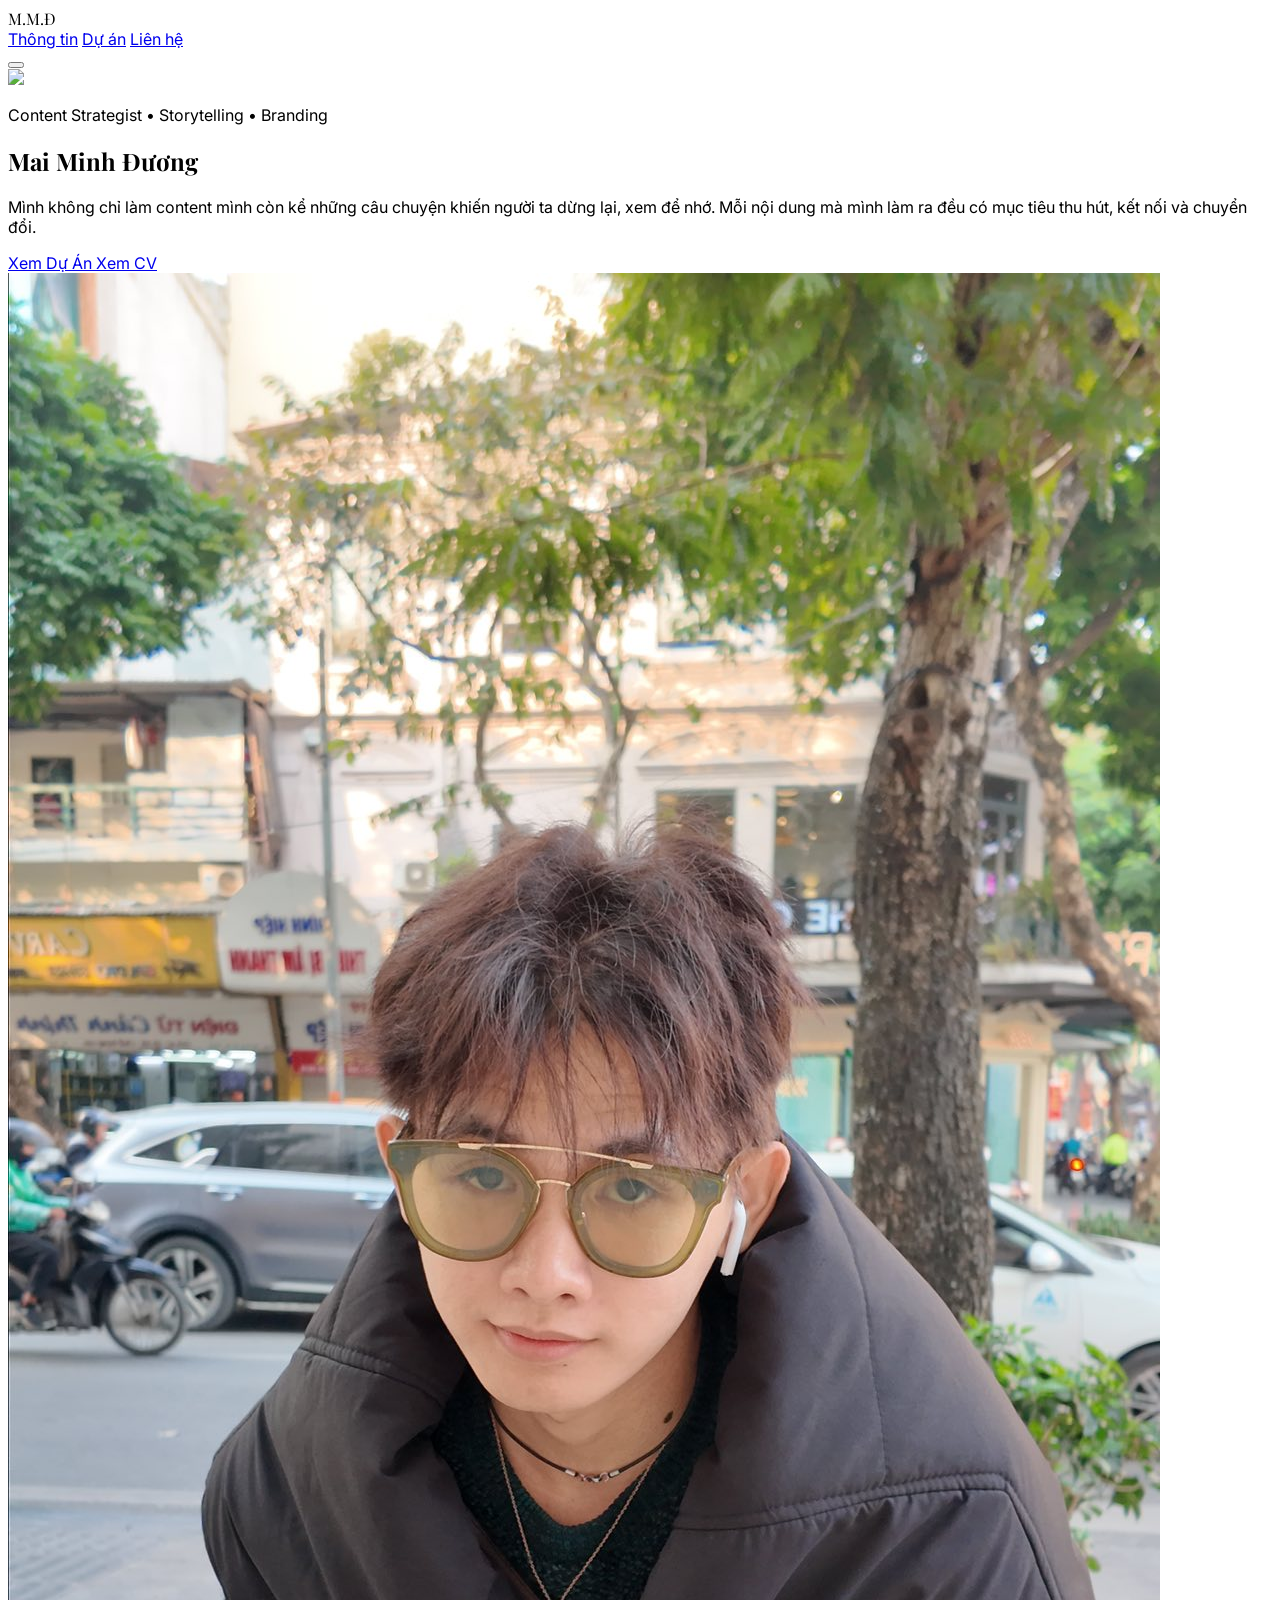
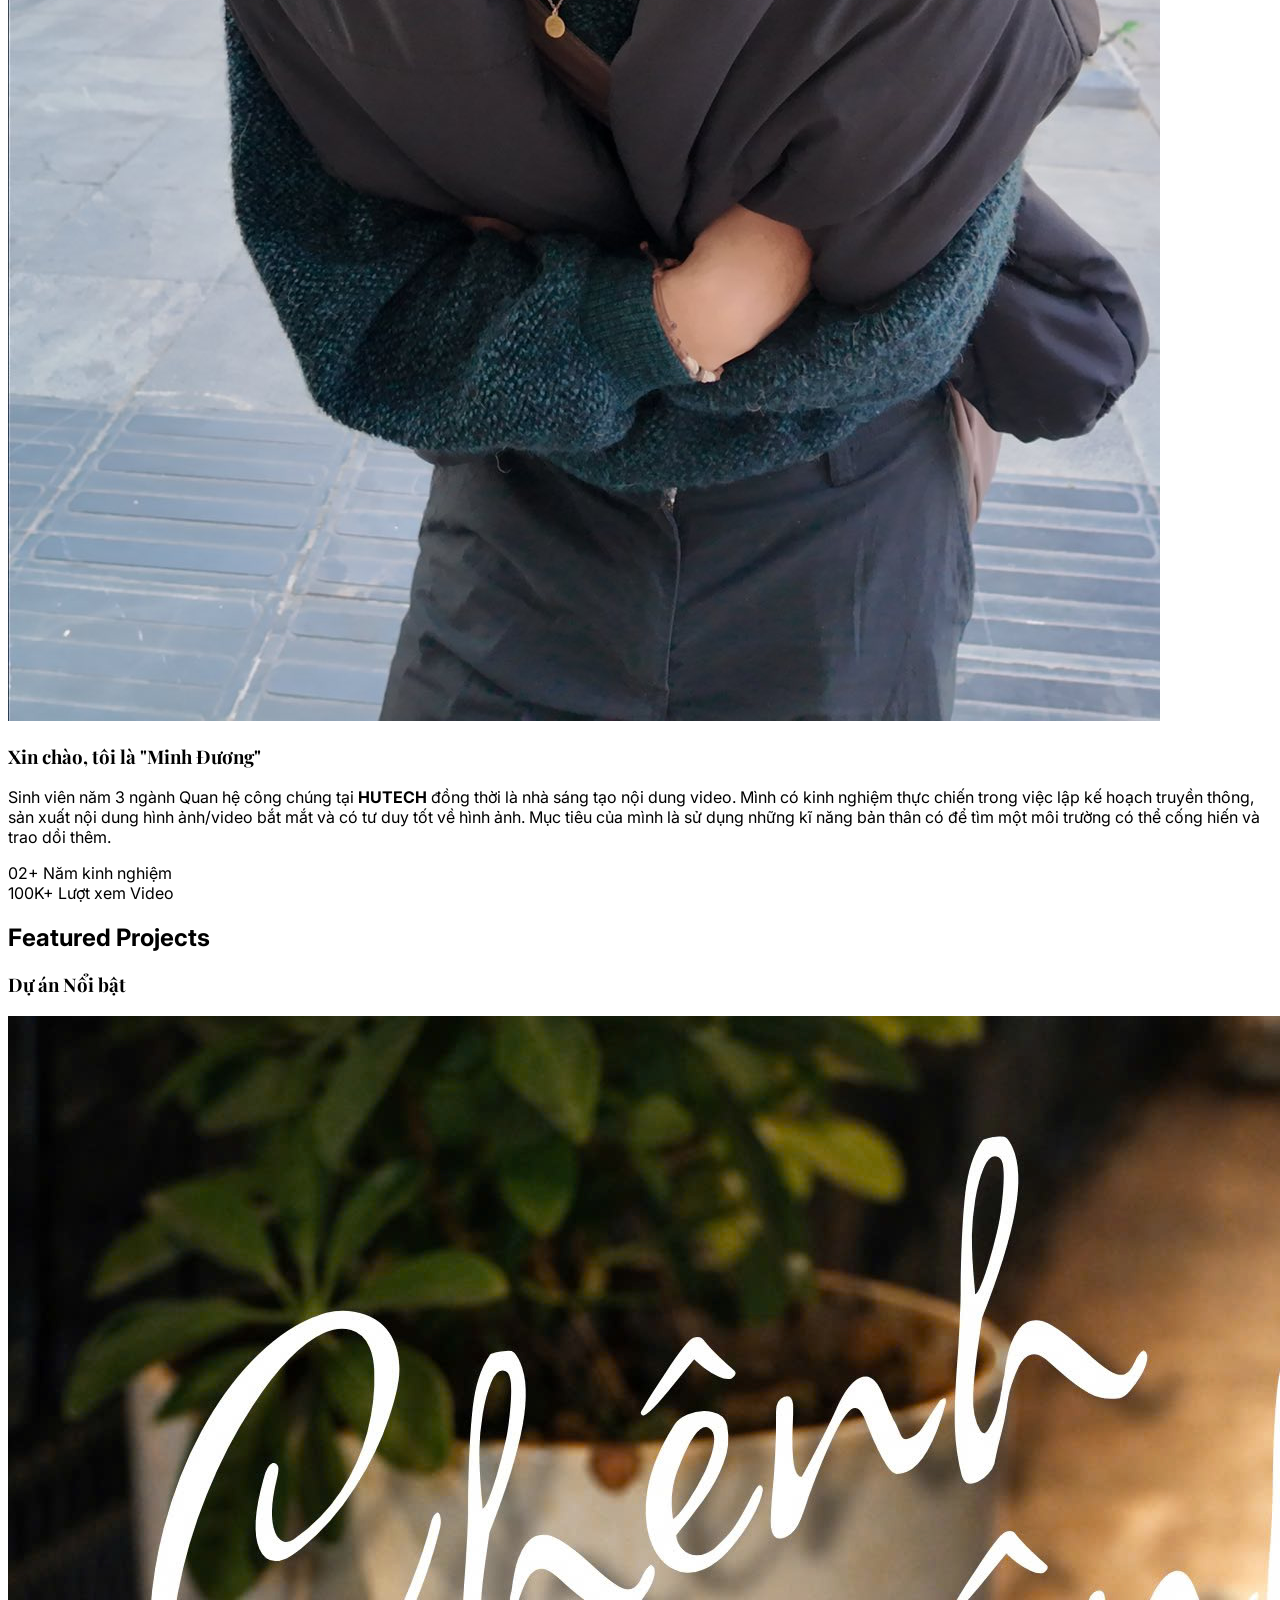
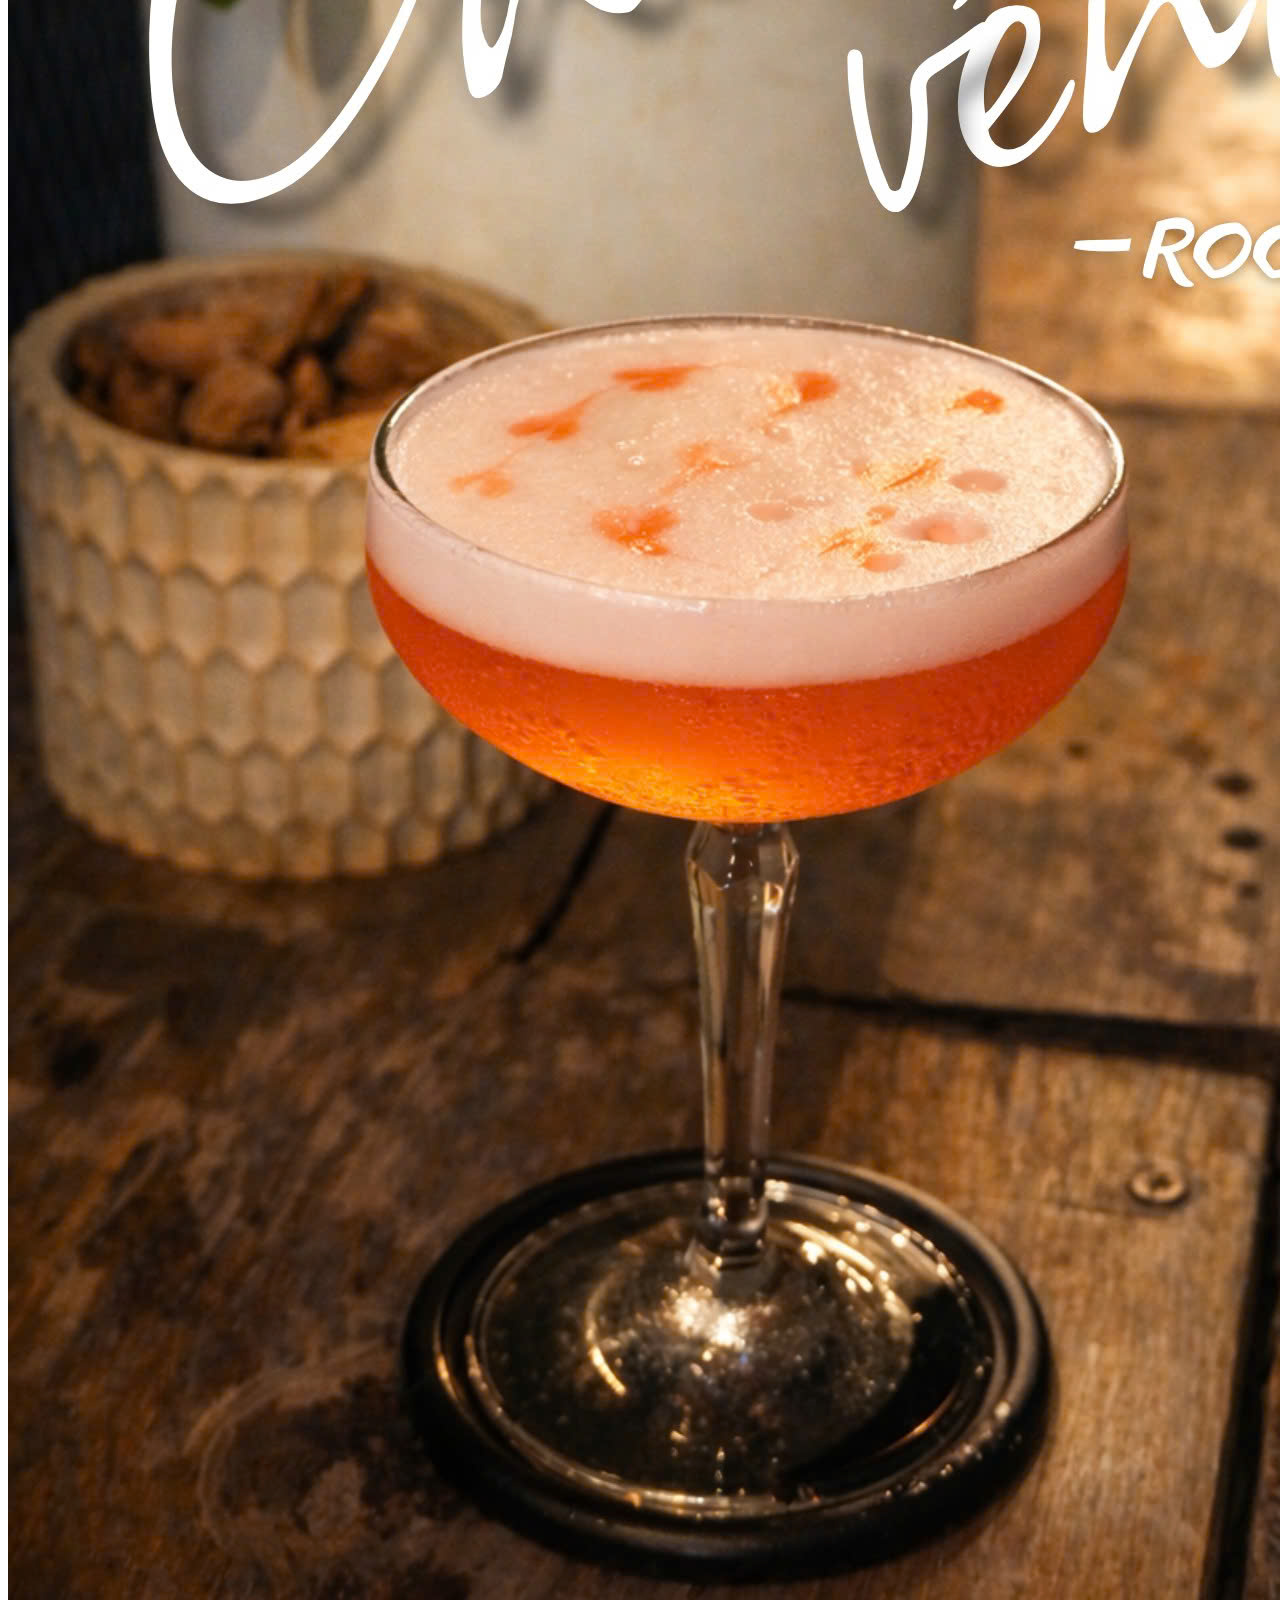
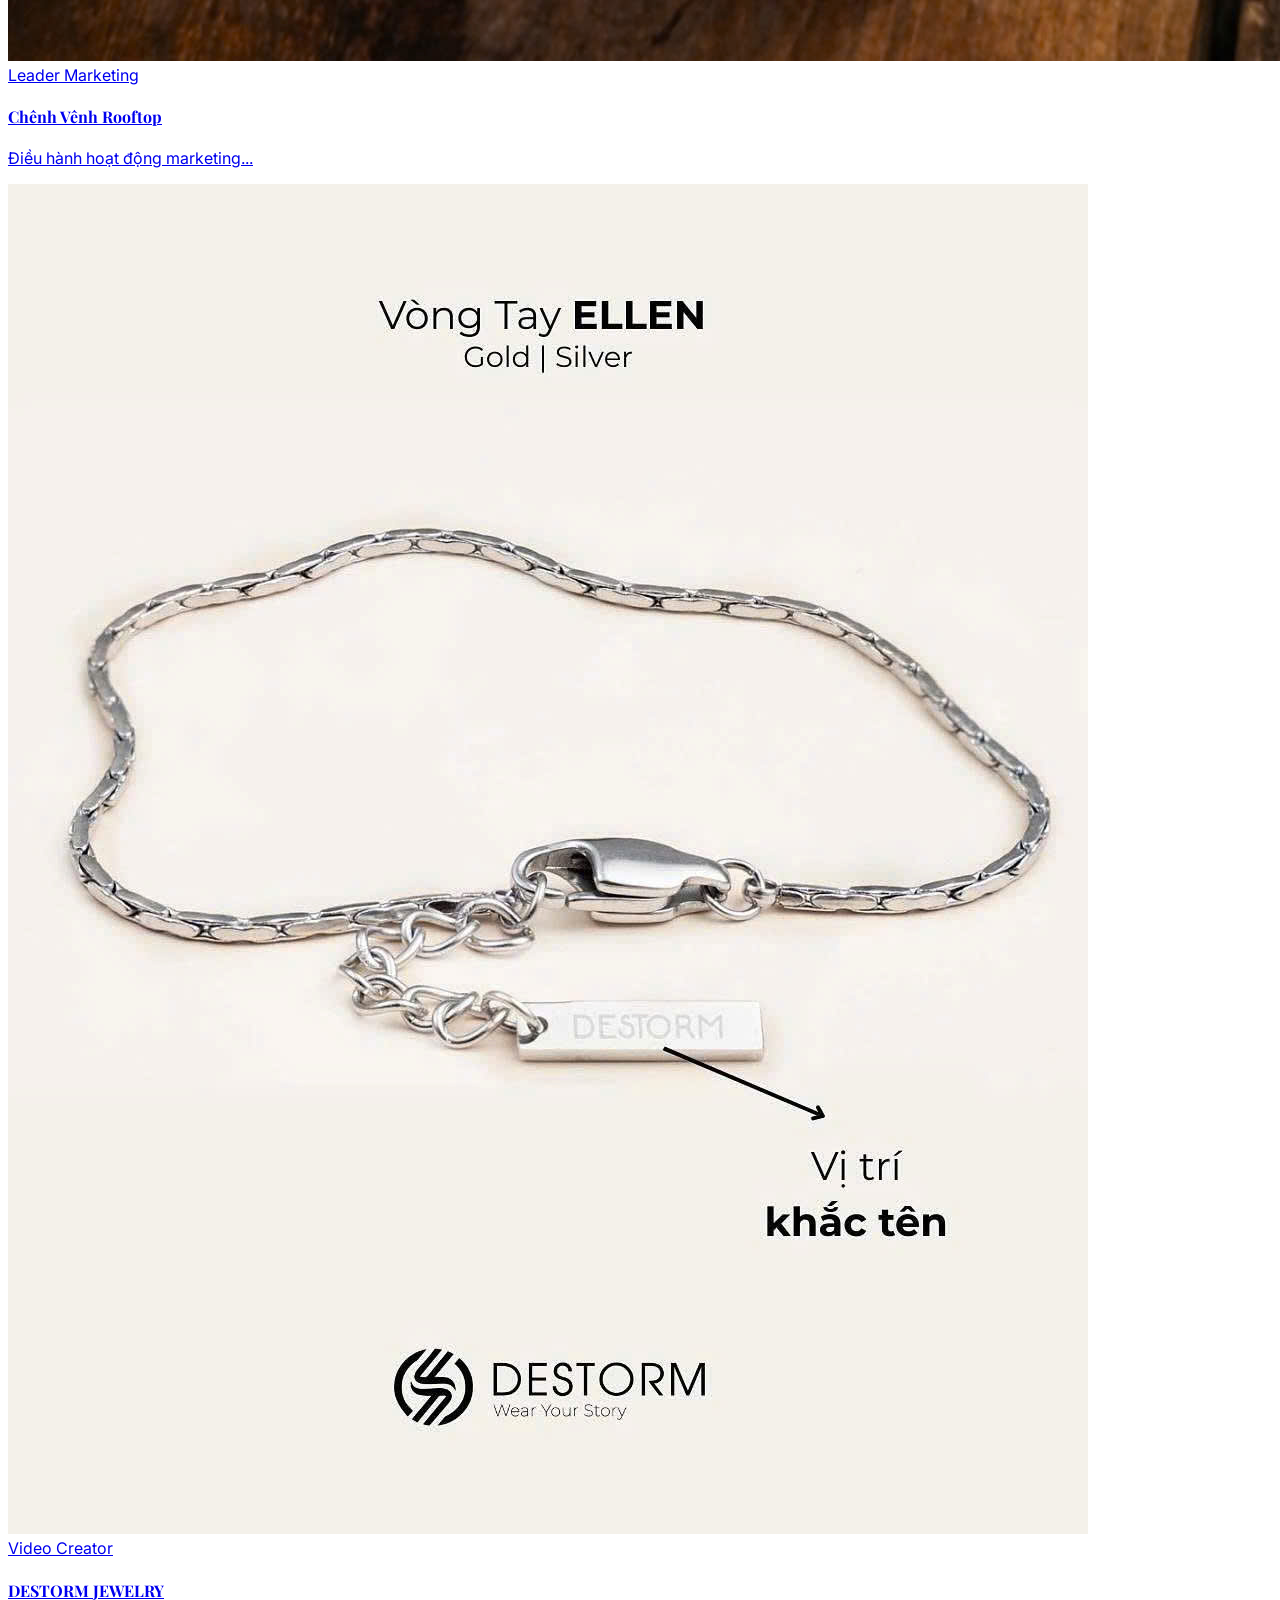
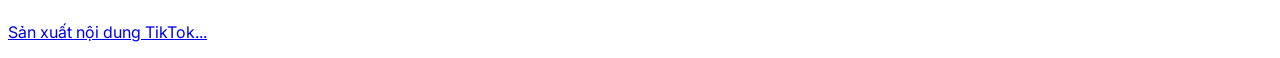
==== HTML/index.html @ 14e282f4 "Cap nhat cau truc portfolio" ====
<!DOCTYPE html>
<html lang="vi" class="scroll-smooth">
<head>
    <meta charset="UTF-8">
    <meta name="viewport" content="width=device-width, initial-scale=1.0">
    <title>
        Mai Minh Đương | Content Creator Portfolio
    </title>
    <link rel="icon" href="Untitled.png" type="image/x-icon">
    </title>
    <script src="https://cdn.tailwindcss.com"></script>
    <link href="https://fonts.googleapis.com/css2?family=Inter:wght@300;400…0&family=Playfair+Display:ital,wght@0,700;1,700&display=swap" rel="stylesheet">
    <script src="https://unpkg.com/lucide@latest"></script>
    <style>
        body { font-family: 'Inter', sans-serif; }
        .font-cinematic { font-family: 'Playfair Display', serif; }
        
        .glass-card {
            background: rgba(255, 255, 255, 0.03);
            backdrop-filter: blur(10px);
            border: 1px solid rgba(255, 255, 255, 0.1);
        }
        
        .project-card:hover .project-overlay { opacity: 1; }
        .project-card:hover img { transform: scale(1.05); }

        .ai-shimmer {
            background: linear-gradient(90deg, #facc15, #fef08a, #facc15);
            background-size: 200% auto;
            animation: shimmer 2s linear infinite;
        }

        @keyframes shimmer {
            to { background-position: 200% center; }
        }

        /* Custom scrollbar */
        ::-webkit-scrollbar { width: 6px; }
        ::-webkit-scrollbar-track { background: #0f172a; }
        ::-webkit-scrollbar-thumb { background: #334155; border-radius: 10px; }

        .dot-flashing {
            position: relative;
            width: 6px;
            height: 6px;
            border-radius: 5px;
            background-color: #facc15;
            color: #facc15;
            animation: dot-flashing 1s infinite linear alternate;
            animation-delay: 0.5s;
        }
        .dot-flashing::before, .dot-flashing::after {
            content: "";
            display: inline-block;
            position: absolute;
            top: 0;
        }
        .dot-flashing::before {
            left: -12px;
            width: 6px;
            height: 6px;
            border-radius: 5px;
            background-color: #facc15;
            color: #facc15;
            animation: dot-flashing 1s infinite alternate;
            animation-delay: 0s;
        }
        .dot-flashing::after {
            left: 12px;
            width: 6px;
            height: 6px;
            border-radius: 5px;
            background-color: #facc15;
            color: #facc15;
            animation: dot-flashing 1s infinite alternate;
            animation-delay: 1s;
        }
        @keyframes dot-flashing {
            0% { background-color: #facc15; }
            50%, 100% { background-color: rgba(250, 204, 21, 0.2); }
        }
    </style>
</head>
<body class="bg-[#0b0c10] text-gray-200 antialiased overflow-x-hidden">

    <!-- Navigation -->
<nav class="fixed w-full z-50 bg-[#0b0c10]/80 backdrop-blur-md border-b border-white/5">
    <div class="max-w-6xl mx-auto px-6 py-4 flex justify-between items-center">
        <span class="text-xl font-cinematic italic font-bold tracking-tighter text-white">M.M.Đ</span>

        <div class="hidden md:flex space-x-8 text-sm font-medium uppercase tracking-widest text-gray-400">
            <a href="#about" class="hover:text-yellow-500 transition">Thông tin</a>
            <a href="#projects" class="hover:text-yellow-500 transition">Dự án</a>
            <a href="#contact" class="hover:text-yellow-500 transition">Liên hệ</a>
        </div>

        <button class="md:hidden text-white">
            <i data-lucide="menu"></i>
        </button>
    </div>
</nav>

    <!-- Hero Section -->
    <section class="relative py-48 px-6 text-white overflow-hidden">

    <!-- Background Image -->
    <div class="absolute inset-0">
        <img src="https://thuthuatphanmem.vn/uploads/2018/08/21/hinh-nen-thien-nhien-phong-canh-dep-1_043140595.jpeg" 
             class="w-full h-full object-cover opacity-40">
    </div>

    <!-- Overlay (làm tối ảnh) -->
    <div class="absolute inset-0 bg-black/70"></div>

    <!-- Content -->
    <div class="relative text-center z-10">

        <p class="text-yellow-500 tracking-[0.3em] uppercase text-sm mb-4">
            Content Strategist • Storytelling • Branding
        </p>

        <h1 class="text-5xl md:text-7xl font-cinematic italic mb-6">
            Mai Minh Đương
        </h1>

        <p class="max-w-2xl mx-auto text-gray-300 text-lg leading-relaxed mb-10">
            Mình không chỉ làm content mình còn kể những câu chuyện khiến người ta dừng lại, xem để nhớ.
            Mỗi nội dung mà mình làm ra đều có mục tiêu thu hút, kết nối và chuyển đổi.
        </p>

        <div class="flex justify-center gap-4 flex-wrap">

    <a href="#projects" 
       class="bg-yellow-500 text-black px-8 py-3 rounded-full font-semibold hover:scale-105 transition">
        Xem Dự Án
    </a>

    <!-- <a href="#contact" 
       class="border border-yellow-500 text-yellow-500 px-8 py-3 rounded-full font-semibold hover:bg-yellow-500 hover:text-black transition">
        Liên Hệ
    </a> -->

    <!-- NÚT CV -->
    <a href="cv.pdf" target="_blank"
   class="border border-yellow-500 text-yellow-500 px-8 py-3 rounded-full font-semibold hover:bg-yellow-500 hover:text-black transition">
    
    Xem CV

    </a>

    </div>

    </div>

</section>

    <!-- About Section -->
    <section id="about" class="py-24 bg-[#111218]">
        <div class="max-w-6xl mx-auto px-6">
            <div class="grid md:grid-cols-2 gap-16 items-center">
                <div class="relative">
                    <div class="aspect-[4/5] rounded-2xl overflow-hidden border border-white/10 shadow-2xl">
                        <img src="..\images-videos\minhduong.jpg" class="w-full h-full object-cover grayscale hover:grayscale-0 transition-all duration-700" alt="Mai Minh Đương">
                    </div>
                </div>
                <div>
                    <h3 class="text-3xl font-cinematic text-white mb-6 italic">Xin chào, tôi là "Minh Đương"</h3>
                    <p class="text-gray-400 leading-relaxed mb-6 text-justify">
                        Sinh viên năm 3 ngành Quan hệ công chúng tại <strong>HUTECH</strong> đồng thời là nhà sáng tạo nội dung video. Mình có kinh nghiệm thực chiến trong việc lập kế hoạch truyền thông, sản xuất nội dung
                        hình ảnh/video bắt mắt và có tư duy tốt về hình ảnh. Mục tiêu của mình là sử dụng những kĩ năng bản thân
                        có để tìm một môi trường có thể cống hiến và trao dồi thêm.
                    </p>
                    <div class="grid grid-cols-2 gap-4">
                        <div class="p-6 bg-[#0b0c10] rounded-2xl border border-white/5">
                            <span class="block text-yellow-500 font-bold text-3xl mb-1">02+</span>
                            <span class="text-xs text-gray-500 uppercase tracking-widest">Năm kinh nghiệm</span>
                        </div>
                        <div class="p-6 bg-[#0b0c10] rounded-2xl border border-white/5">
                            <span class="block text-yellow-500 font-bold text-3xl mb-1">100K+</span>
                            <span class="text-xs text-gray-500 uppercase tracking-widest">Lượt xem Video</span>
                        </div>
                    </div>
                </div>
            </div>
        </div>
    </section>

    <!-- Projects Section -->
<section id="projects" class="py-24">
    <div class="max-w-6xl mx-auto px-6">
        <div class="flex flex-col md:flex-row justify-between items-end mb-12">
            <div>
                <h2 class="text-yellow-500 text-sm font-bold tracking-[0.2em] uppercase mb-2">
                    Featured Projects
                </h2>
                <h3 class="text-4xl md:text-5xl font-cinematic text-white italic">
                    Dự án Nổi bật
                </h3>
            </div>
        </div>

        <div class="grid md:grid-cols-2 gap-8">

            <!-- Chênh Vênh Rooftop -->
            <a href="rooftop.html" class="block">
                <div class="project-card group relative h-[450px] overflow-hidden rounded-3xl cursor-pointer">
                    <img src="..\images-videos\rooftop.jpg"
                            class="w-full h-full object-cover object-[50%_30%] transition-transform duration-700">
                    <div class="project-overlay absolute inset-0 bg-gradient-to-t from-black via-black/40 to-transparent opacity-80 flex flex-col justify-end p-8">
                        <span class="text-yellow-500 text-xs font-bold tracking-widest uppercase mb-2">
                            Leader Marketing
                        </span>
                        <h4 class="text-3xl font-cinematic text-white mb-2 italic">
                            Chênh Vênh Rooftop
                        </h4>
                        <p class="text-gray-300 text-sm">
                            Điều hành hoạt động marketing...
                        </p>
                    </div>
                </div>
            </a>

            <!-- Destorm Jewelry -->
            <a href="destorm.html" class="block">
                <div class="project-card group relative h-[450px] overflow-hidden rounded-3xl cursor-pointer">
                    <img src="..\images-videos\destorm.jpg"
                         class="w-full h-full object-cover transition-transform duration-700">

                    <div class="project-overlay absolute inset-0 bg-gradient-to-t from-black via-black/40 to-transparent opacity-80 flex flex-col justify-end p-8">
                        <span class="text-yellow-500 text-xs font-bold tracking-widest uppercase mb-2">
                            Video Creator
                        </span>
                        <h4 class="text-3xl font-cinematic text-white mb-2 italic">
                            DESTORM JEWELRY
                        </h4>
                        <p class="text-gray-300 text-sm">
                            Sản xuất nội dung TikTok...
                        </p>
                    </div>
                </div>
            </a>

        </div>
    </div>
</section>
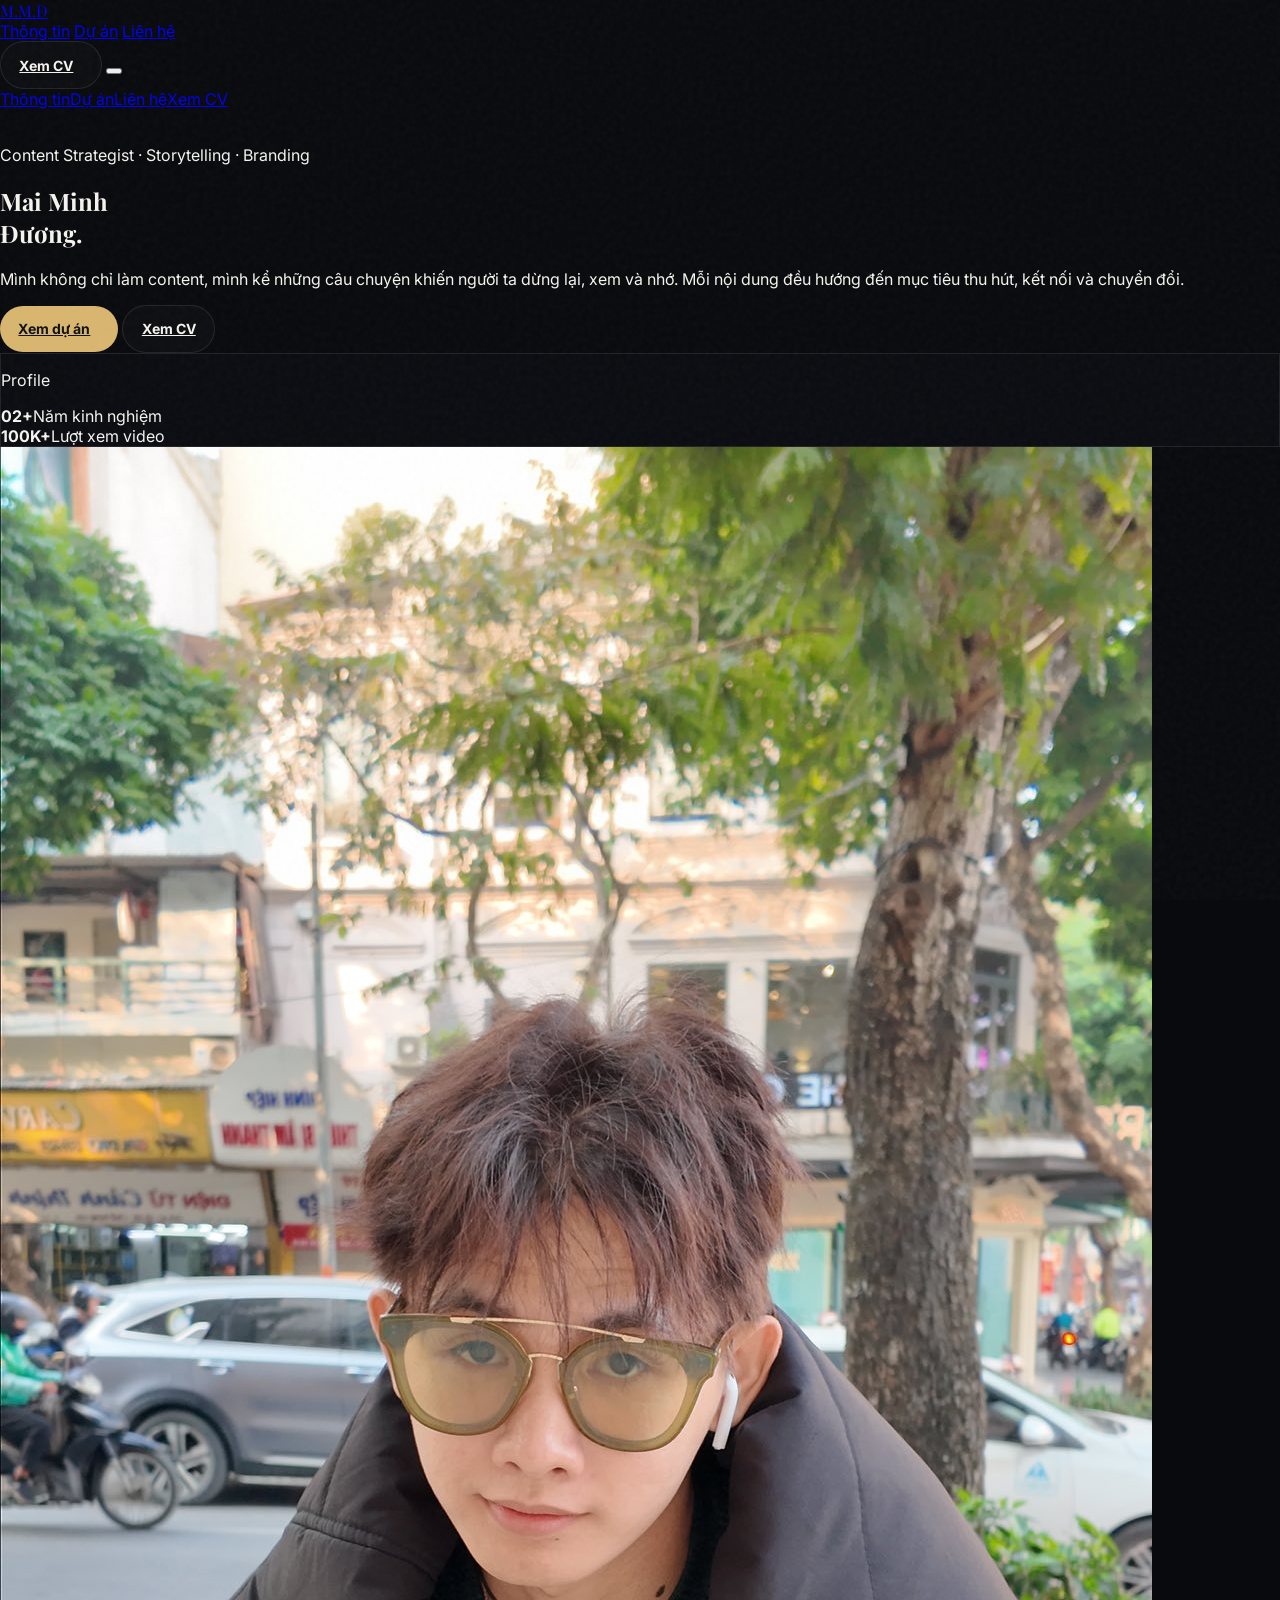
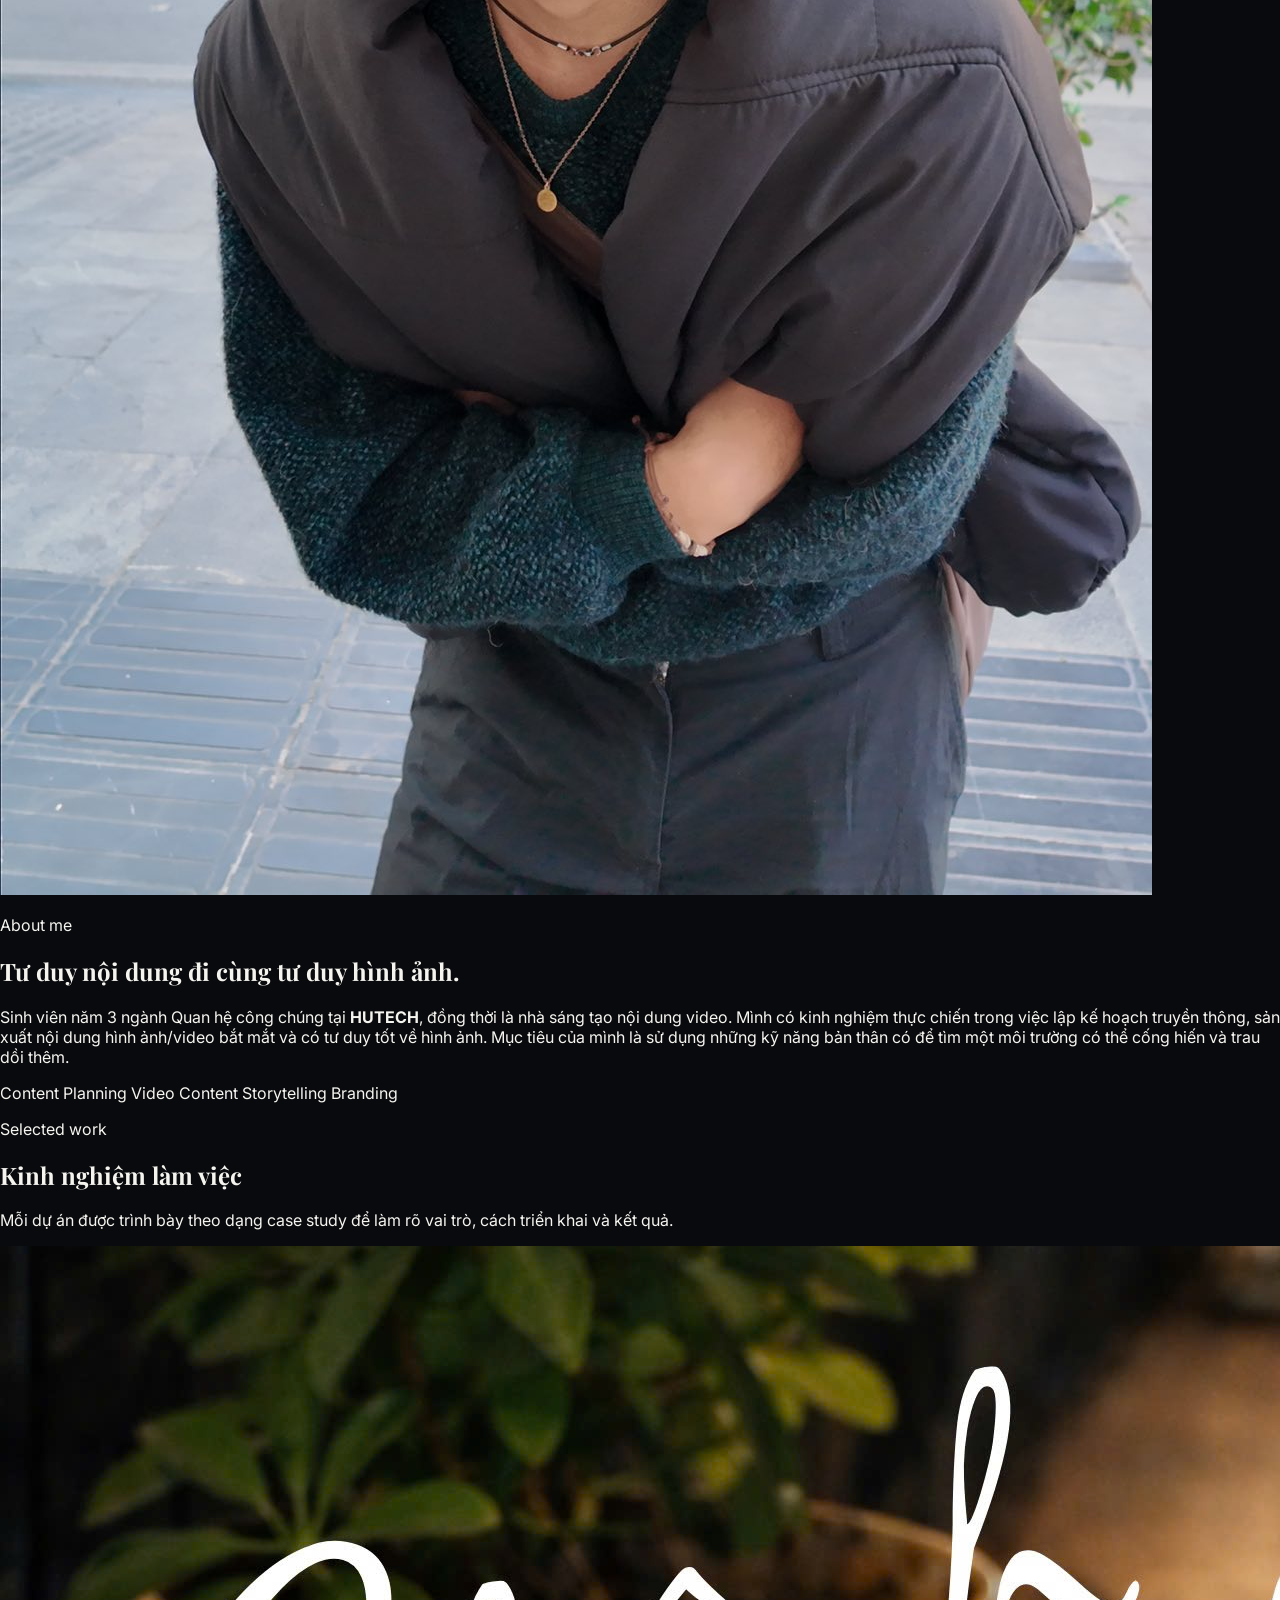
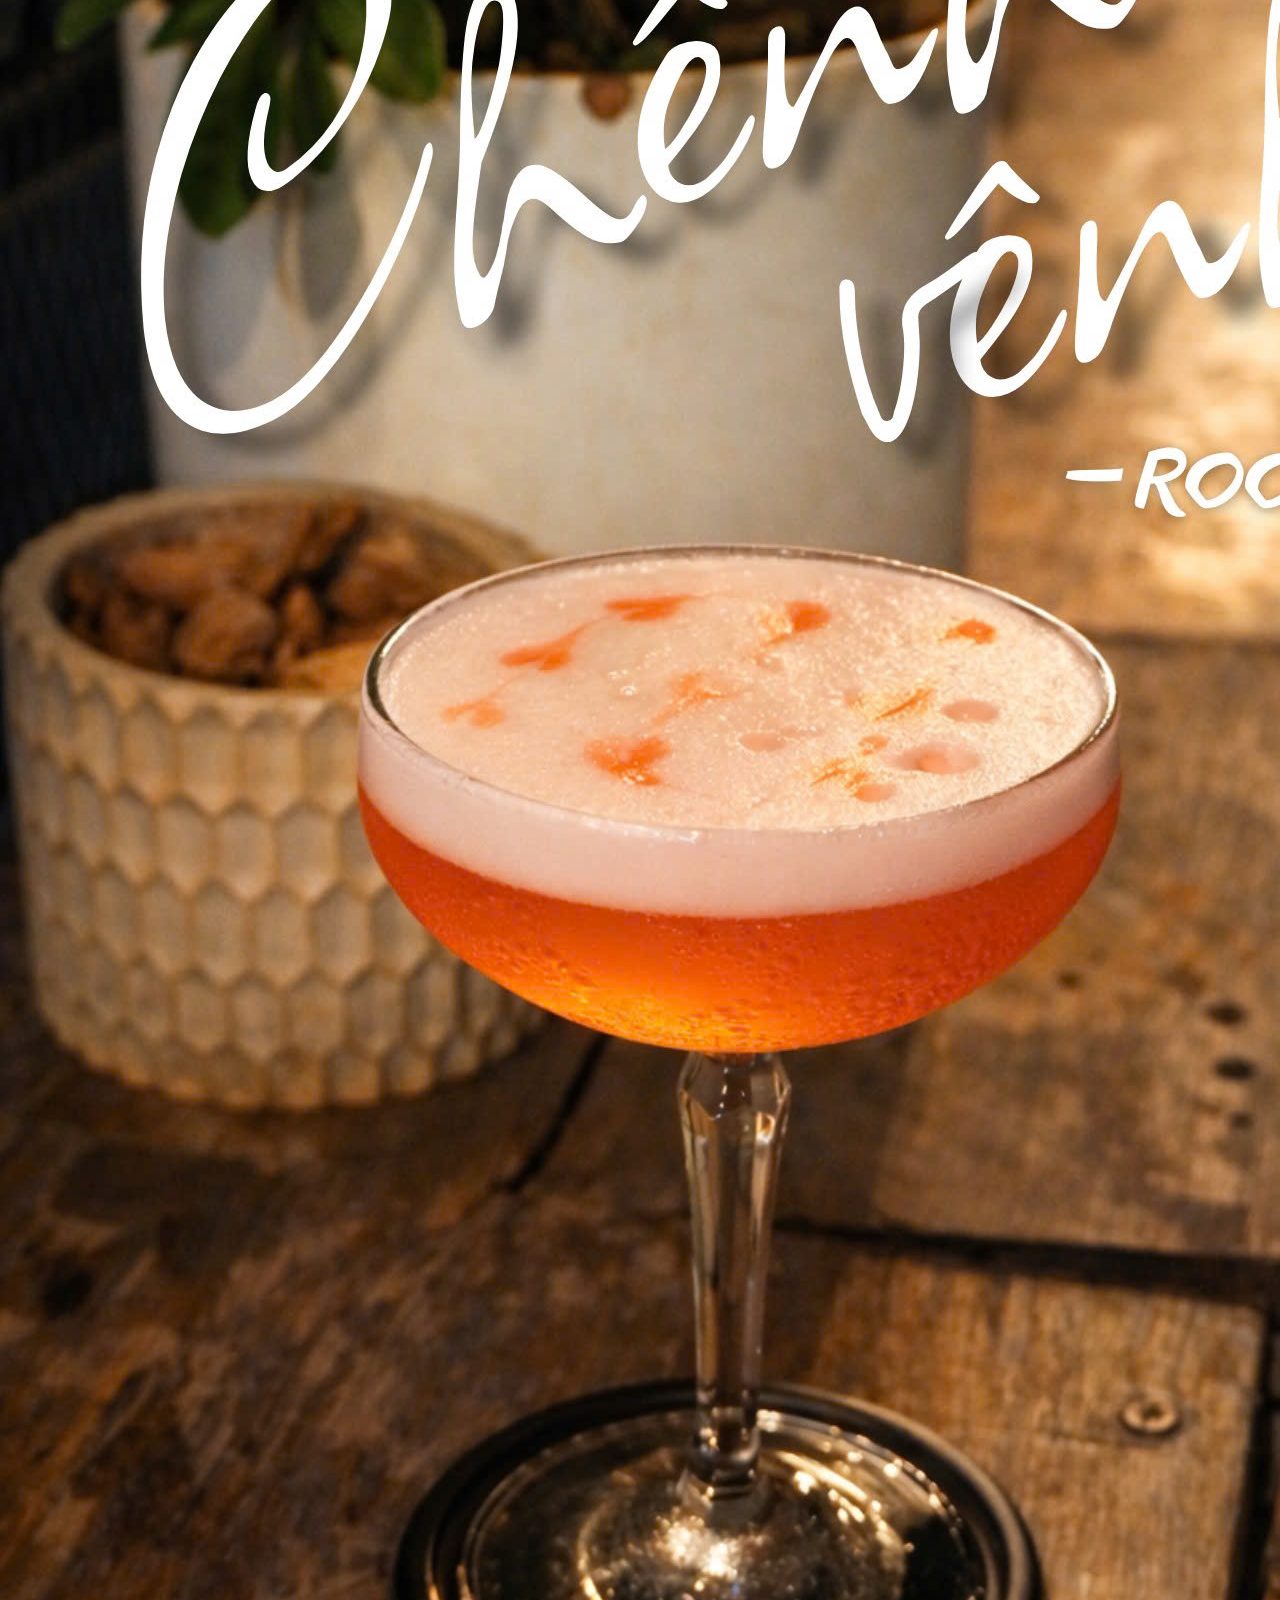
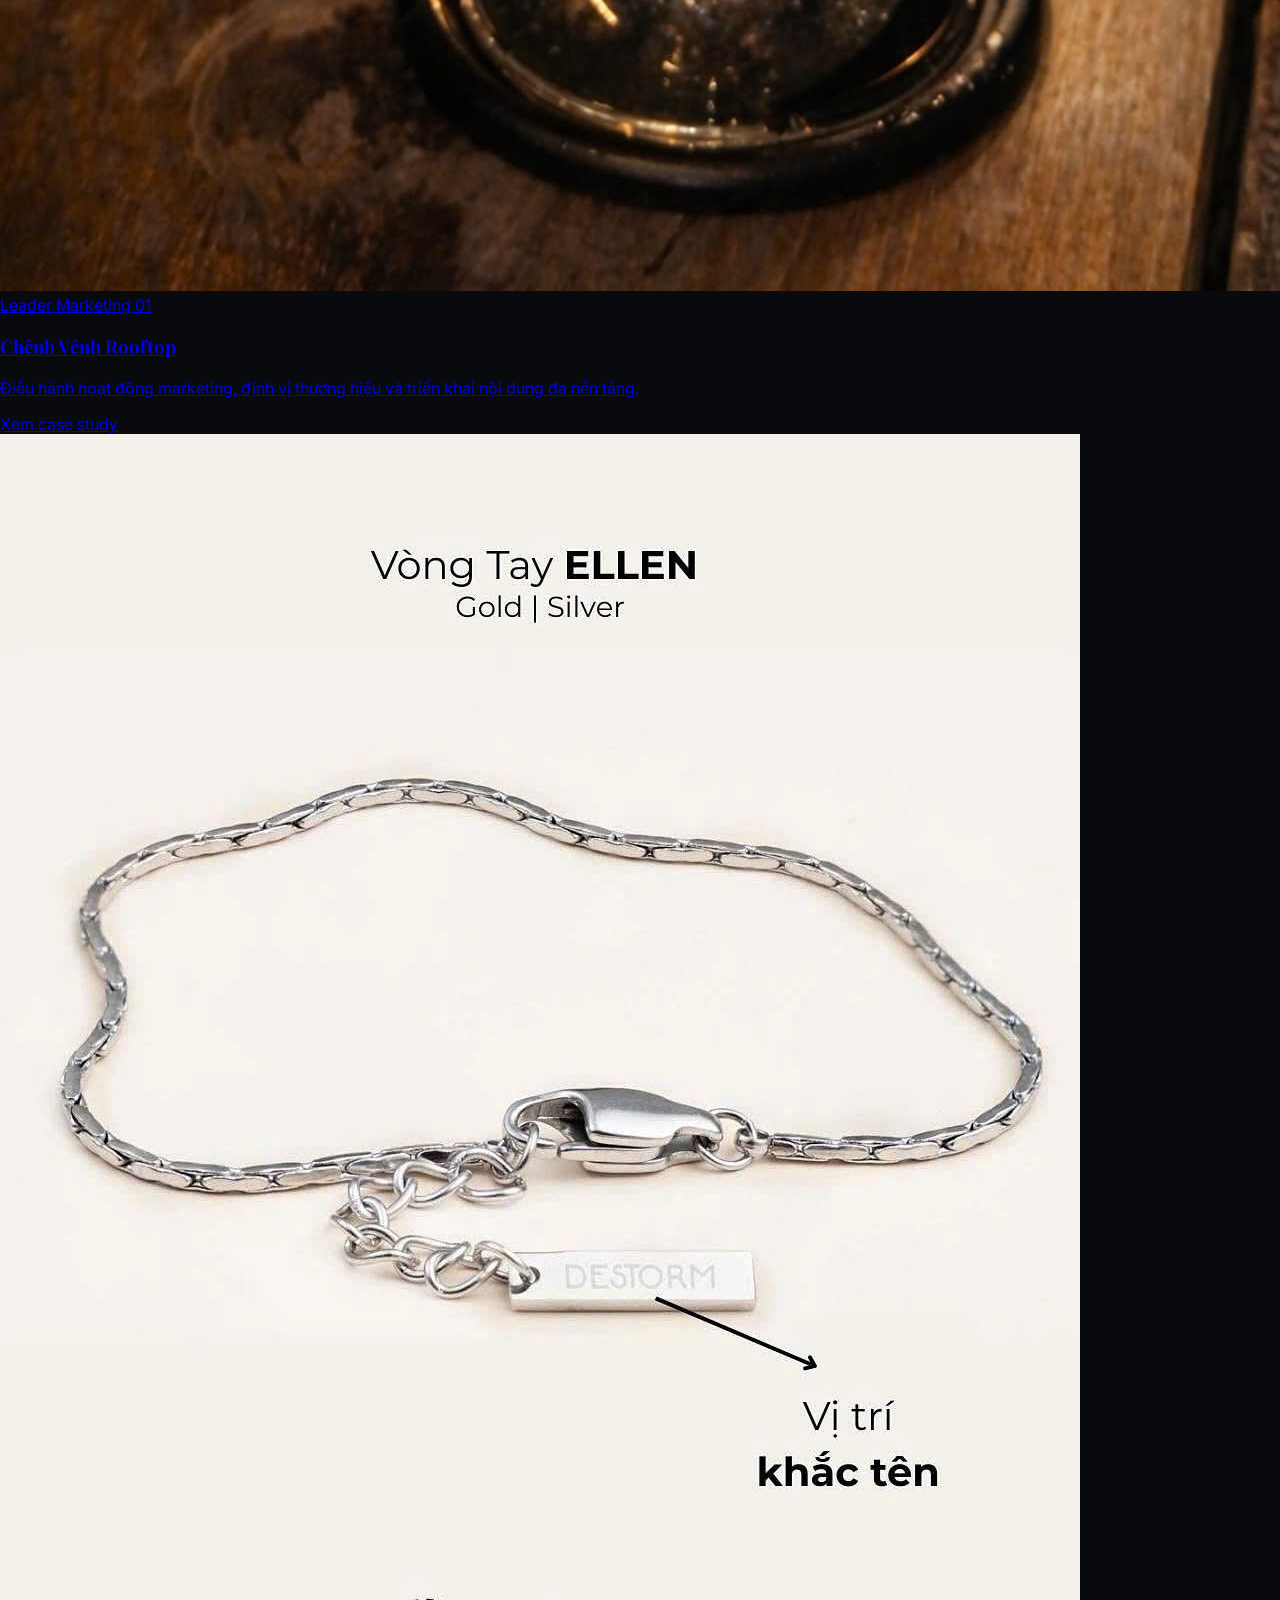
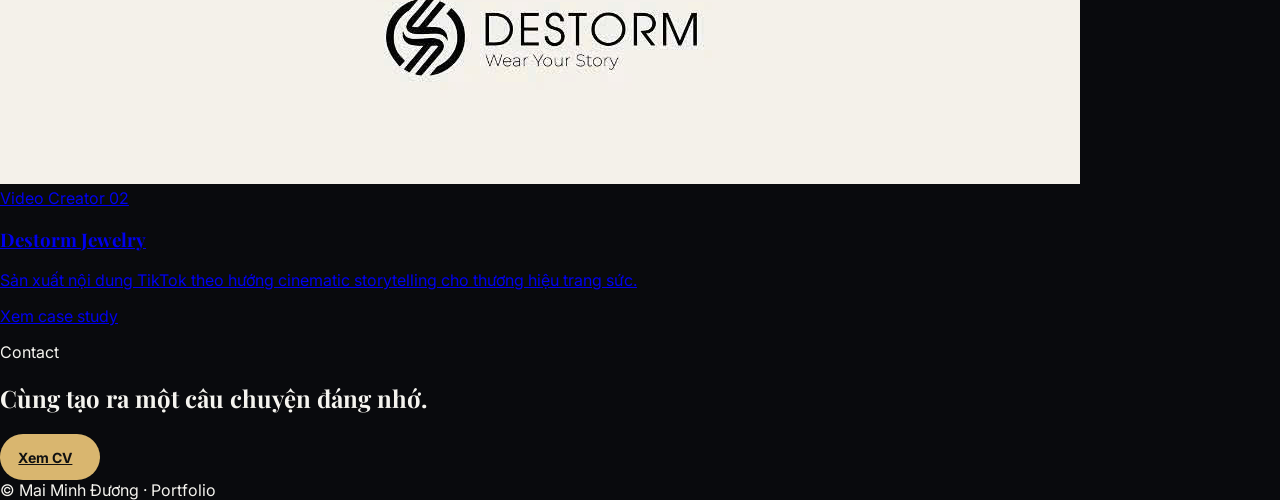
==== commit 297795cb: "update" ====
--- a/HTML/index.html
+++ b/HTML/index.html
@@ -1,245 +1,273 @@
-<!DOCTYPE html>
+<!doctype html>
 <html lang="vi" class="scroll-smooth">
-<head>
-    <meta charset="UTF-8">
-    <meta name="viewport" content="width=device-width, initial-scale=1.0">
-    <title>
-        Mai Minh Đương | Content Creator Portfolio
-    </title>
-    <link rel="icon" href="Untitled.png" type="image/x-icon">
-    </title>
+  <head>
+    <meta charset="UTF-8" />
+    <meta name="viewport" content="width=device-width, initial-scale=1.0" />
+    <meta
+      name="description"
+      content="Portfolio của Mai Minh Đương — Content Strategist, Storytelling & Branding."
+    />
+    <title>Mai Minh Đương | Content Creator Portfolio</title>
+    <link
+      rel="icon"
+      href="../static/images-videos/Untitled.png"
+      type="image/x-icon"
+    />
     <script src="https://cdn.tailwindcss.com"></script>
-    <link href="https://fonts.googleapis.com/css2?family=Inter:wght@300;400…0&family=Playfair+Display:ital,wght@0,700;1,700&display=swap" rel="stylesheet">
+    <link rel="preconnect" href="https://fonts.googleapis.com" />
+    <link rel="preconnect" href="https://fonts.gstatic.com" crossorigin />
+    <link
+      href="https://fonts.googleapis.com/css2?family=Inter:wght@300;400;500;600;700&family=Playfair+Display:ital,wght@0,700;1,700&display=swap"
+      rel="stylesheet"
+    />
     <script src="https://unpkg.com/lucide@latest"></script>
-    <style>
-        body { font-family: 'Inter', sans-serif; }
-        .font-cinematic { font-family: 'Playfair Display', serif; }
-        
-        .glass-card {
-            background: rgba(255, 255, 255, 0.03);
-            backdrop-filter: blur(10px);
-            border: 1px solid rgba(255, 255, 255, 0.1);
-        }
-        
-        .project-card:hover .project-overlay { opacity: 1; }
-        .project-card:hover img { transform: scale(1.05); }
-
-        .ai-shimmer {
-            background: linear-gradient(90deg, #facc15, #fef08a, #facc15);
-            background-size: 200% auto;
-            animation: shimmer 2s linear infinite;
-        }
-
-        @keyframes shimmer {
-            to { background-position: 200% center; }
-        }
-
-        /* Custom scrollbar */
-        ::-webkit-scrollbar { width: 6px; }
-        ::-webkit-scrollbar-track { background: #0f172a; }
-        ::-webkit-scrollbar-thumb { background: #334155; border-radius: 10px; }
-
-        .dot-flashing {
-            position: relative;
-            width: 6px;
-            height: 6px;
-            border-radius: 5px;
-            background-color: #facc15;
-            color: #facc15;
-            animation: dot-flashing 1s infinite linear alternate;
-            animation-delay: 0.5s;
-        }
-        .dot-flashing::before, .dot-flashing::after {
-            content: "";
-            display: inline-block;
-            position: absolute;
-            top: 0;
-        }
-        .dot-flashing::before {
-            left: -12px;
-            width: 6px;
-            height: 6px;
-            border-radius: 5px;
-            background-color: #facc15;
-            color: #facc15;
-            animation: dot-flashing 1s infinite alternate;
-            animation-delay: 0s;
-        }
-        .dot-flashing::after {
-            left: 12px;
-            width: 6px;
-            height: 6px;
-            border-radius: 5px;
-            background-color: #facc15;
-            color: #facc15;
-            animation: dot-flashing 1s infinite alternate;
-            animation-delay: 1s;
-        }
-        @keyframes dot-flashing {
-            0% { background-color: #facc15; }
-            50%, 100% { background-color: rgba(250, 204, 21, 0.2); }
-        }
-    </style>
-</head>
-<body class="bg-[#0b0c10] text-gray-200 antialiased overflow-x-hidden">
-
-    <!-- Navigation -->
-<nav class="fixed w-full z-50 bg-[#0b0c10]/80 backdrop-blur-md border-b border-white/5">
-    <div class="max-w-6xl mx-auto px-6 py-4 flex justify-between items-center">
-        <span class="text-xl font-cinematic italic font-bold tracking-tighter text-white">M.M.Đ</span>
-
-        <div class="hidden md:flex space-x-8 text-sm font-medium uppercase tracking-widest text-gray-400">
-            <a href="#about" class="hover:text-yellow-500 transition">Thông tin</a>
-            <a href="#projects" class="hover:text-yellow-500 transition">Dự án</a>
-            <a href="#contact" class="hover:text-yellow-500 transition">Liên hệ</a>
-        </div>
-
-        <button class="md:hidden text-white">
-            <i data-lucide="menu"></i>
+    <link rel="stylesheet" href="../static/css/styles.css" />
+  </head>
+  <body class="overflow-x-hidden antialiased">
+    <nav
+      class="fixed inset-x-0 top-0 z-50 border-b border-white/[.07] bg-[#090a0d]/75 backdrop-blur-xl"
+    >
+      <div
+        class="mx-auto flex max-w-6xl items-center justify-between px-6 py-4"
+      >
+        <a
+          href="#top"
+          class="font-display text-xl font-bold italic tracking-tight text-white"
+          >M.M.Đ</a
+        >
+        <div
+          class="hidden items-center gap-8 text-xs font-semibold uppercase tracking-[.18em] text-white/55 md:flex"
+        >
+          <a class="nav-link transition hover:text-white" href="#about"
+            >Thông tin</a
+          >
+          <a class="nav-link transition hover:text-white" href="#projects"
+            >Dự án</a
+          >
+          <a class="nav-link transition hover:text-white" href="#contact"
+            >Liên hệ</a
+          >
+        </div>
+        <a
+          href="cv.pdf"
+          target="_blank"
+          rel="noopener"
+          class="btn-secondary hidden md:inline-flex"
+          >Xem CV <i data-lucide="arrow-up-right" class="h-4 w-4"></i
+        ></a>
+        <button
+          data-menu-button
+          aria-label="Mở menu"
+          aria-expanded="false"
+          class="rounded-full border border-white/10 p-2.5 text-white md:hidden"
+        >
+          <i data-lucide="menu" class="h-5 w-5"></i>
         </button>
-    </div>
-</nav>
-
-    <!-- Hero Section -->
-    <section class="relative py-48 px-6 text-white overflow-hidden">
-
-    <!-- Background Image -->
-    <div class="absolute inset-0">
-        <img src="https://thuthuatphanmem.vn/uploads/2018/08/21/hinh-nen-thien-nhien-phong-canh-dep-1_043140595.jpeg" 
-             class="w-full h-full object-cover opacity-40">
-    </div>
-
-    <!-- Overlay (làm tối ảnh) -->
-    <div class="absolute inset-0 bg-black/70"></div>
-
-    <!-- Content -->
-    <div class="relative text-center z-10">
-
-        <p class="text-yellow-500 tracking-[0.3em] uppercase text-sm mb-4">
-            Content Strategist • Storytelling • Branding
-        </p>
-
-        <h1 class="text-5xl md:text-7xl font-cinematic italic mb-6">
-            Mai Minh Đương
-        </h1>
-
-        <p class="max-w-2xl mx-auto text-gray-300 text-lg leading-relaxed mb-10">
-            Mình không chỉ làm content mình còn kể những câu chuyện khiến người ta dừng lại, xem để nhớ.
-            Mỗi nội dung mà mình làm ra đều có mục tiêu thu hút, kết nối và chuyển đổi.
-        </p>
-
-        <div class="flex justify-center gap-4 flex-wrap">
-
-    <a href="#projects" 
-       class="bg-yellow-500 text-black px-8 py-3 rounded-full font-semibold hover:scale-105 transition">
-        Xem Dự Án
-    </a>
-
-    <!-- <a href="#contact" 
-       class="border border-yellow-500 text-yellow-500 px-8 py-3 rounded-full font-semibold hover:bg-yellow-500 hover:text-black transition">
-        Liên Hệ
-    </a> -->
-
-    <!-- NÚT CV -->
-    <a href="cv.pdf" target="_blank"
-   class="border border-yellow-500 text-yellow-500 px-8 py-3 rounded-full font-semibold hover:bg-yellow-500 hover:text-black transition">
-    
-    Xem CV
-
-    </a>
-
-    </div>
-
-    </div>
-
-</section>
-
-    <!-- About Section -->
-    <section id="about" class="py-24 bg-[#111218]">
-        <div class="max-w-6xl mx-auto px-6">
-            <div class="grid md:grid-cols-2 gap-16 items-center">
-                <div class="relative">
-                    <div class="aspect-[4/5] rounded-2xl overflow-hidden border border-white/10 shadow-2xl">
-                        <img src="..\images-videos\minhduong.jpg" class="w-full h-full object-cover grayscale hover:grayscale-0 transition-all duration-700" alt="Mai Minh Đương">
-                    </div>
+      </div>
+      <div
+        data-mobile-menu
+        class="hidden border-t border-white/10 bg-[#090a0d] px-6 py-5 md:hidden"
+      >
+        <div class="flex flex-col gap-4 text-sm text-white/70">
+          <a href="#about">Thông tin</a><a href="#projects">Dự án</a
+          ><a href="#contact">Liên hệ</a
+          ><a href="cv.pdf" target="_blank">Xem CV</a>
+        </div>
+      </div>
+    </nav>
+
+    <main id="top">
+      <section
+        class="noise relative flex min-h-screen items-center overflow-hidden px-6 pb-20 pt-32"
+      >
+        <div class="absolute inset-0">
+          <img
+            src="https://thuthuatphanmem.vn/uploads/2018/08/21/hinh-nen-thien-nhien-phong-canh-dep-1_043140595.jpeg"
+            alt=""
+            class="h-full w-full object-cover opacity-25"
+          />
+          <div
+            class="absolute inset-0 bg-gradient-to-b from-black/35 via-[#090a0d]/75 to-[#090a0d]"
+          ></div>
+        </div>
+        <div
+          class="relative mx-auto grid w-full max-w-6xl gap-10 md:grid-cols-[1.15fr_.85fr] md:items-end"
+        >
+          <div class="reveal">
+            <p
+              class="mb-5 text-xs font-bold uppercase tracking-[.32em] text-[#d9b66f]"
+            >
+              Content Strategist · Storytelling · Branding
+            </p>
+            <h1
+              class="font-display max-w-4xl text-6xl font-bold italic leading-[.94] text-white sm:text-7xl md:text-[6.4rem]"
+            >
+              Mai Minh<br />Đương.
+            </h1>
+            <p
+              class="mt-7 max-w-2xl text-base leading-8 text-white/60 md:text-lg"
+            >
+              Mình không chỉ làm content, mình kể những câu chuyện khiến người
+              ta dừng lại, xem và nhớ. Mỗi nội dung đều hướng đến mục tiêu thu
+              hút, kết nối và chuyển đổi.
+            </p>
+            <div class="mt-9 flex flex-wrap gap-3">
+              <a href="#projects" class="btn-primary"
+                >Xem dự án <i data-lucide="arrow-down" class="h-4 w-4"></i
+              ></a>
+              <a
+                href="cv.pdf"
+                target="_blank"
+                rel="noopener"
+                class="btn-secondary"
+                >Xem CV</a
+              >
+            </div>
+          </div>
+          <div class="reveal md:justify-self-end">
+            <div class="glass max-w-sm rounded-[1.75rem] p-6">
+              <p class="text-xs uppercase tracking-[.2em] text-white/40">
+                Profile
+              </p>
+              <div class="mt-5 grid grid-cols-2 gap-6">
+                <div>
+                  <strong class="block text-3xl text-[#d9b66f]">02+</strong
+                  ><span class="mt-1 block text-xs leading-5 text-white/45"
+                    >Năm kinh nghiệm</span
+                  >
                 </div>
                 <div>
-                    <h3 class="text-3xl font-cinematic text-white mb-6 italic">Xin chào, tôi là "Minh Đương"</h3>
-                    <p class="text-gray-400 leading-relaxed mb-6 text-justify">
-                        Sinh viên năm 3 ngành Quan hệ công chúng tại <strong>HUTECH</strong> đồng thời là nhà sáng tạo nội dung video. Mình có kinh nghiệm thực chiến trong việc lập kế hoạch truyền thông, sản xuất nội dung
-                        hình ảnh/video bắt mắt và có tư duy tốt về hình ảnh. Mục tiêu của mình là sử dụng những kĩ năng bản thân
-                        có để tìm một môi trường có thể cống hiến và trao dồi thêm.
-                    </p>
-                    <div class="grid grid-cols-2 gap-4">
-                        <div class="p-6 bg-[#0b0c10] rounded-2xl border border-white/5">
-                            <span class="block text-yellow-500 font-bold text-3xl mb-1">02+</span>
-                            <span class="text-xs text-gray-500 uppercase tracking-widest">Năm kinh nghiệm</span>
-                        </div>
-                        <div class="p-6 bg-[#0b0c10] rounded-2xl border border-white/5">
-                            <span class="block text-yellow-500 font-bold text-3xl mb-1">100K+</span>
-                            <span class="text-xs text-gray-500 uppercase tracking-widest">Lượt xem Video</span>
-                        </div>
-                    </div>
+                  <strong class="block text-3xl text-[#d9b66f]">100K+</strong
+                  ><span class="mt-1 block text-xs leading-5 text-white/45"
+                    >Lượt xem video</span
+                  >
                 </div>
-            </div>
-        </div>
-    </section>
-
-    <!-- Projects Section -->
-<section id="projects" class="py-24">
-    <div class="max-w-6xl mx-auto px-6">
-        <div class="flex flex-col md:flex-row justify-between items-end mb-12">
+              </div>
+            </div>
+          </div>
+        </div>
+      </section>
+
+      <section
+        id="about"
+        class="border-y border-white/[.07] bg-[#0e1015] py-24 md:py-32"
+      >
+        <div
+          class="mx-auto grid max-w-6xl gap-14 px-6 md:grid-cols-[.8fr_1.2fr] md:items-center"
+        >
+          <div class="reveal">
+            <div
+              class="aspect-[4/5] overflow-hidden rounded-[2rem] border border-white/10 bg-[#151820]"
+            >
+              <img
+                src="../static/images-videos/minhduong.jpg"
+                alt="Mai Minh Đương"
+                loading="lazy"
+                class="h-full w-full object-cover grayscale transition duration-700 hover:grayscale-0"
+              />
+            </div>
+          </div>
+          <div class="reveal">
+            <p
+              class="text-xs font-bold uppercase tracking-[.25em] text-[#d9b66f]"
+            >
+              About me
+            </p>
+            <h2
+              class="font-display mt-4 text-4xl italic leading-tight text-white md:text-6xl"
+            >
+              Tư duy nội dung đi cùng tư duy hình ảnh.
+            </h2>
+            <p class="mt-7 max-w-2xl text-base leading-8 text-gray-400">
+              Sinh viên năm 3 ngành Quan hệ công chúng tại
+              <strong class="font-semibold text-white">HUTECH</strong>, đồng
+              thời là nhà sáng tạo nội dung video. Mình có kinh nghiệm thực
+              chiến trong việc lập kế hoạch truyền thông, sản xuất nội dung hình
+              ảnh/video bắt mắt và có tư duy tốt về hình ảnh. Mục tiêu của mình
+              là sử dụng những kỹ năng bản thân có để tìm một môi trường có thể
+              cống hiến và trau dồi thêm.
+            </p>
+            <div
+              class="mt-8 flex flex-wrap gap-3 text-xs uppercase tracking-[.15em] text-white/55"
+            >
+              <span class="rounded-full border border-white/10 px-4 py-2"
+                >Content Planning</span
+              >
+              <span class="rounded-full border border-white/10 px-4 py-2"
+                >Video Content</span
+              >
+              <span class="rounded-full border border-white/10 px-4 py-2"
+                >Storytelling</span
+              >
+              <span class="rounded-full border border-white/10 px-4 py-2"
+                >Branding</span
+              >
+            </div>
+          </div>
+        </div>
+      </section>
+
+      <section id="projects" class="py-24 md:py-32">
+        <div class="mx-auto max-w-6xl px-6">
+          <div
+            class="reveal mb-12 flex flex-col justify-between gap-5 md:flex-row md:items-end"
+          >
             <div>
-                <h2 class="text-yellow-500 text-sm font-bold tracking-[0.2em] uppercase mb-2">
-                    Featured Projects
-                </h2>
-                <h3 class="text-4xl md:text-5xl font-cinematic text-white italic">
-                    Dự án Nổi bật
-                </h3>
-            </div>
-        </div>
-
-        <div class="grid md:grid-cols-2 gap-8">
-
-            <!-- Chênh Vênh Rooftop -->
-            <a href="rooftop.html" class="block">
-                <div class="project-card group relative h-[450px] overflow-hidden rounded-3xl cursor-pointer">
-                    <img src="..\images-videos\rooftop.jpg"
-                            class="w-full h-full object-cover object-[50%_30%] transition-transform duration-700">
-                    <div class="project-overlay absolute inset-0 bg-gradient-to-t from-black via-black/40 to-transparent opacity-80 flex flex-col justify-end p-8">
-                        <span class="text-yellow-500 text-xs font-bold tracking-widest uppercase mb-2">
-                            Leader Marketing
-                        </span>
-                        <h4 class="text-3xl font-cinematic text-white mb-2 italic">
-                            Chênh Vênh Rooftop
-                        </h4>
-                        <p class="text-gray-300 text-sm">
-                            Điều hành hoạt động marketing...
-                        </p>
-                    </div>
-                </div>
-            </a>
-
-            <!-- Destorm Jewelry -->
-            <a href="destorm.html" class="block">
-                <div class="project-card group relative h-[450px] overflow-hidden rounded-3xl cursor-pointer">
-                    <img src="..\images-videos\destorm.jpg"
-                         class="w-full h-full object-cover transition-transform duration-700">
-
-                    <div class="project-overlay absolute inset-0 bg-gradient-to-t from-black via-black/40 to-transparent opacity-80 flex flex-col justify-end p-8">
-                        <span class="text-yellow-500 text-xs font-bold tracking-widest uppercase mb-2">
-                            Video Creator
-                        </span>
-                        <h4 class="text-3xl font-cinematic text-white mb-2 italic">
-                            DESTORM JEWELRY
-                        </h4>
-                        <p class="text-gray-300 text-sm">
-                            Sản xuất nội dung TikTok...
-                        </p>
-                    </div>
-                </div>
-            </a>
-
-        </div>
-    </div>
-</section>+              <p
+                class="text-xs font-bold uppercase tracking-[.25em] text-[#d9b66f]"
+              >
+                Selected work
+              </p>
+              <h2
+                class="font-display mt-4 text-4xl italic text-white md:text-6xl"
+              >
+                Kinh nghiệm làm việc
+              </h2>
+            </div>
+            <p class="max-w-md text-sm leading-6 text-white/45">
+              Mỗi dự án được trình bày theo dạng case study để làm rõ vai trò,
+              cách triển khai và kết quả.
+            </p>
+          </div>
+          <div data-project-grid class="grid gap-7 md:grid-cols-2"></div>
+        </div>
+      </section>
+
+      <section
+        id="contact"
+        class="border-t border-white/[.07] bg-[#0e1015] py-24 md:py-28"
+      >
+        <div class="mx-auto max-w-6xl px-6">
+          <div
+            class="reveal flex flex-col justify-between gap-8 md:flex-row md:items-end"
+          >
+            <div class="max-w-2xl">
+              <p
+                class="text-xs font-bold uppercase tracking-[.25em] text-[#d9b66f]"
+              >
+                Contact
+              </p>
+              <h2
+                class="font-display mt-4 text-4xl italic leading-tight text-white md:text-6xl"
+              >
+                Cùng tạo ra một câu chuyện đáng nhớ.
+              </h2>
+            </div>
+            <a href="cv.pdf" target="_blank" rel="noopener" class="btn-primary"
+              >Xem CV <i data-lucide="arrow-up-right" class="h-4 w-4"></i
+            ></a>
+          </div>
+        </div>
+      </section>
+    </main>
+
+    <footer
+      class="border-t border-white/[.07] px-6 py-7 text-center text-xs text-white/35"
+    >
+      © Mai Minh Đương · Portfolio
+    </footer>
+
+    <script src="../static/js/projects.js"></script>
+    <script src="../static/js/app.js"></script>
+  </body>
+</html>
--- a/static/css/styles.css
+++ b/static/css/styles.css
@@ -0,0 +1,105 @@
+:root {
+  --bg: #090a0d;
+  --surface: #101217;
+  --surface-2: #151820;
+  --text: #f5f4ef;
+  --muted: #999da8;
+  --line: rgba(255, 255, 255, 0.09);
+  --accent: #d9b66f;
+  --accent-soft: rgba(217, 182, 111, 0.12);
+}
+
+html { scroll-behavior: smooth; }
+body {
+  margin: 0;
+  background: var(--bg);
+  color: var(--text);
+  font-family: "Inter", sans-serif;
+}
+
+.font-display { font-family: "Playfair Display", serif; }
+.text-accent { color: var(--accent); }
+.bg-surface { background: var(--surface); }
+.border-line { border-color: var(--line); }
+
+.noise::after {
+  content: "";
+  position: absolute;
+  inset: 0;
+  pointer-events: none;
+  opacity: .055;
+  background-image: url("data:image/svg+xml,%3Csvg viewBox='0 0 180 180' xmlns='http://www.w3.org/2000/svg'%3E%3Cfilter id='n'%3E%3CfeTurbulence type='fractalNoise' baseFrequency='.9' numOctaves='3' stitchTiles='stitch'/%3E%3C/filter%3E%3Crect width='100%25' height='100%25' filter='url(%23n)' opacity='.65'/%3E%3C/svg%3E");
+}
+
+.glass {
+  background: rgba(13, 15, 20, .72);
+  border: 1px solid var(--line);
+  backdrop-filter: blur(18px);
+  -webkit-backdrop-filter: blur(18px);
+}
+
+.nav-link { position: relative; }
+.nav-link::after {
+  content: "";
+  position: absolute;
+  left: 0;
+  right: 100%;
+  bottom: -6px;
+  height: 1px;
+  background: var(--accent);
+  transition: right .25s ease;
+}
+.nav-link:hover::after { right: 0; }
+
+.project-card img { transition: transform .8s cubic-bezier(.2,.7,.2,1); }
+.project-card:hover img { transform: scale(1.045); }
+.project-card .arrow { transition: transform .25s ease; }
+.project-card:hover .arrow { transform: translate(4px, -4px); }
+
+.reveal {
+  opacity: 0;
+  transform: translateY(18px);
+  transition: opacity .6s ease, transform .6s ease;
+}
+.reveal.is-visible { opacity: 1; transform: none; }
+
+.media-card {
+  overflow: hidden;
+  border-radius: 1.25rem;
+  border: 1px solid var(--line);
+  background: var(--surface-2);
+}
+.media-card img, .media-card video { transition: transform .5s ease; }
+.media-card:hover img { transform: scale(1.025); }
+
+.btn-primary, .btn-secondary {
+  display: inline-flex;
+  align-items: center;
+  justify-content: center;
+  gap: .6rem;
+  min-height: 46px;
+  padding: 0 1.15rem;
+  border-radius: 999px;
+  font-size: .875rem;
+  font-weight: 700;
+  transition: .25s ease;
+}
+.btn-primary { background: var(--accent); color: #111; }
+.btn-primary:hover { transform: translateY(-2px); filter: brightness(1.06); }
+.btn-secondary { border: 1px solid var(--line); color: var(--text); background: rgba(255,255,255,.02); }
+.btn-secondary:hover { border-color: rgba(217,182,111,.55); color: var(--accent); transform: translateY(-2px); }
+
+:focus-visible { outline: 2px solid var(--accent); outline-offset: 4px; }
+
+::-webkit-scrollbar { width: 8px; }
+::-webkit-scrollbar-track { background: #08090b; }
+::-webkit-scrollbar-thumb { background: #30333a; border-radius: 999px; }
+
+@media (prefers-reduced-motion: reduce) {
+  *, *::before, *::after {
+    scroll-behavior: auto !important;
+    transition-duration: .01ms !important;
+    animation-duration: .01ms !important;
+  }
+  .reveal { opacity: 1; transform: none; }
+}
